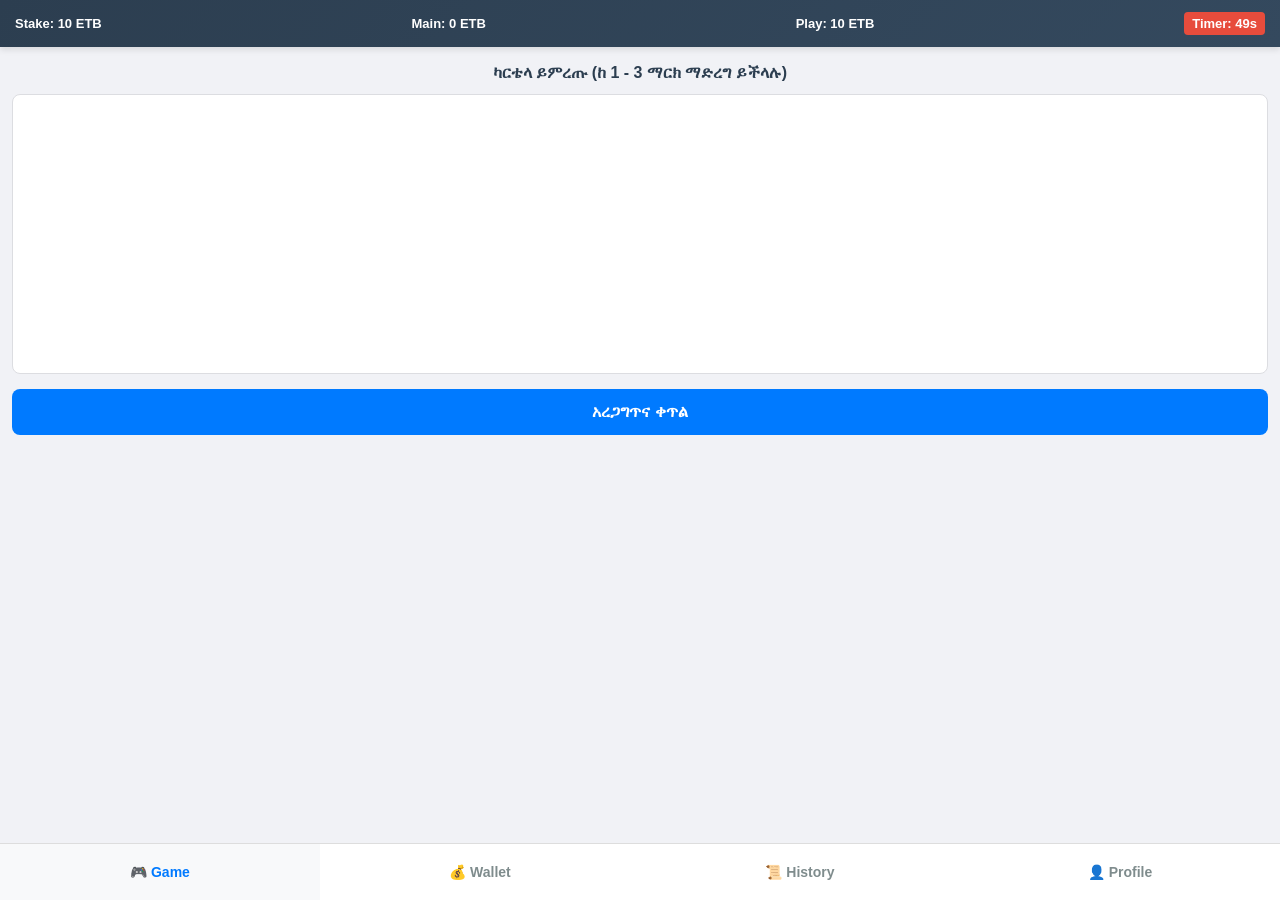
==== index.html @ 2383156a "Add files via upload" ====
<!DOCTYPE html>
<html lang="am">
<head>
    <meta charset="UTF-8">
    <meta name="viewport" content="width=device-width, initial-scale=1.0">
    <title>Lucky Bingo</title>
    <!-- የቴሌግራም ስክሪፕት ባይጫን እንኳ ኮዱ እንዳይቋረጥ ተደርጓል -->
    <script src="https://telegram.org" defer></script>
    <style>
        body {
            font-family: 'Segoe UI', Arial, sans-serif;
            margin: 0;
            padding: 0;
            background-color: #f1f2f6;
            color: #2c3e50;
            padding-bottom: 90px;
            box-sizing: border-box;
            user-select: none;
        }

        /* Top Dashboard */
        #top-dashboard {
            background: linear-gradient(135deg, #2c3e50, #34495e);
            color: white;
            padding: 12px 15px;
            display: flex;
            justify-content: space-between;
            align-items: center;
            font-size: 13px;
            font-weight: bold;
            position: sticky;
            top: 0;
            z-index: 1000;
            box-shadow: 0 3px 6px rgba(0,0,0,0.1);
        }

        #timer-box {
            background-color: #e74c3c;
            padding: 4px 8px;
            border-radius: 4px;
        }

        .hidden {
            display: none !important;
        }

        main {
            padding: 12px;
        }

        h3 {
            margin: 5px 0 12px 0;
            font-size: 16px;
            text-align: center;
        }

        /* 1-600 የካርቴላ መደርደሪያ ግሪድ */
        #cards-container {
            display: grid;
            grid-template-columns: repeat(4, 1fr);
            gap: 8px;
            height: 280px;
            overflow-y: auto;
            background: white;
            padding: 12px;
            border-radius: 8px;
            border: 1px solid #dcdde1;
            box-sizing: border-box;
        }

        .card-box {
            background-color: #f8f9fa;
            border: 1px solid #ced6e0;
            padding: 12px 0;
            text-align: center;
            font-weight: bold;
            cursor: pointer;
            border-radius: 6px;
            font-size: 14px;
        }

        .card-box.selected {
            background-color: #2ecc71 !important;
            color: white !important;
            border-color: #27ae60;
        }

        #confirm-selection-btn {
            display: block;
            width: 100%;
            background-color: #007aff;
            color: white;
            border: none;
            padding: 14px;
            font-size: 16px;
            font-weight: bold;
            border-radius: 8px;
            margin-top: 15px;
            cursor: pointer;
        }

        /* የቢንጎ መጫወቻ ስክሪን */
        #game-id-header {
            font-size: 16px;
            font-weight: bold;
            margin-bottom: 8px;
            text-align: center;
        }

        #called-number-screen {
            background-color: #16a085;
            color: white;
            text-align: center;
            padding: 15px;
            font-size: 28px;
            font-weight: bold;
            border-radius: 8px;
            margin-bottom: 15px;
        }

        /* B I N G O ቦርድ ዓምዶች */
        .bingo-board {
            display: flex;
            justify-content: space-between;
            background: white;
            padding: 8px;
            border-radius: 8px;
            border: 1px solid #dcdde1;
            margin-bottom: 15px;
        }

        .column {
            flex: 1;
            text-align: center;
            margin: 0 2px;
        }

        .column h4 {
            background-color: #2c3e50;
            color: white;
            margin: 0 0 6px 0;
            padding: 6px 0;
            border-radius: 4px;
            font-size: 14px;
        }

        .num-list {
            display: flex;
            flex-direction: column;
            gap: 4px;
            height: 180px;
            overflow-y: auto;
        }
		.num-list span {
            background-color: #f1f2f6;
            border: 1px solid #e4e7eb;
            padding: 4px 0;
            font-size: 12px;
            font-weight: bold;
            border-radius: 3px;
        }

        .num-list span.called-active {
            background-color: #e67e22 !important;
            color: white !important;
        }

        /* የ 5x5 ማትሪክስ ካርድ ዲዛይን */
        .bingo-matrix {
            display: grid;
            grid-template-columns: repeat(5, 1fr);
            gap: 4px;
            background: #2c3e50;
            padding: 6px;
            border-radius: 8px;
            margin-bottom: 15px;
        }

        .matrix-cell {
            background-color: white;
            text-align: center;
            padding: 10px 0;
            font-weight: bold;
            font-size: 13px;
            border-radius: 4px;
        }

        .matrix-cell.free-space {
            background-color: #e74c3c;
            color: white;
            font-size: 10px;
        }

        /* የታችኛው ናቪጌሽን ባር */
        .nav-bar {
            position: fixed;
            bottom: 0;
            left: 0;
            width: 100%;
            background-color: white;
            display: flex;
            justify-content: space-around;
            border-top: 1px solid #ddd;
            z-index: 2000;
        }

        .nav-bar button {
            flex: 1;
            background: none;
            border: none;
            padding: 20px 0;
            font-size: 14px;
            font-weight: bold;
            color: #7f8c8d;
            cursor: pointer;
        }

        .nav-bar button.active-tab {
            color: #007aff !important;
            background-color: #f8f9fa;
        }
        
        .tab-content {
            background: white;
            padding: 15px;
            border-radius: 8px;
            border: 1px solid #dcdde1;
        }
    </style>
</head>
<body>

    <!-- Top Dashboard (Main Wallet: 0, Play Wallet: 10) -->
    <div id="top-dashboard">
        <div>Stake: <span id="play-stake">10 ETB</span></div>
        <div>Main: <span id="main-wallet">0 ETB</span></div>
        <div>Play: <span id="play-wallet">10 ETB</span></div>
        <div id="timer-box">Timer: <span id="timer">49</span>s</div>
    </div>

    <!-- Main Content -->
    <main>
        <!-- 🎯 GAME TAB -->
        <div id="game-tab">
            <section id="selection-screen">
                <h3>ካርቴላ ይምረጡ (ከ 1 - 3 ማርክ ማድረግ ይችላሉ)</h3>
                <div id="cards-container"></div>
                <button id="confirm-selection-btn" onclick="forceStartGame()">አረጋግጥና ቀጥል</button>
            </section>

            <section id="game-screen" class="hidden">
                <div id="game-id-header">Game ID: <span id="game-id">0001</span></div>
                <div id="called-number-screen"><span id="current-call">ቁጥር በመጠባበቅ ላይ...</span></div>
                
                <div class="bingo-board">
                    <div class="column"><h4>B</h4><div id="col-B" class="num-list"></div></div>
                    <div class="column"><h4>I</h4><div id="col-I" class="num-list"></div></div>
                    <div class="column"><h4>N</h4><div id="col-N" class="num-list"></div></div>
                    <div class="column"><h4>G</h4><div id="col-G" class="num-list"></div></div>
                    <div class="column"><h4>O</h4><div id="col-O" class="num-list"></div></div>
                </div>
                
                <div style="font-weight:bold; margin-top:15px; margin-bottom: 5px;">የእርስዎ የ 5x5 ካርዶች፦</div>
                <div id="user-matrices-container"></div>
            </section>
        </div>

        <!-- 💰 WALLET TAB -->
        <div id="wallet-tab" class="tab-content hidden">
            <h2>የኪስ ቦርሳ (Wallet)</h2>
            <p><b>Main Wallet:</b> 0 ETB</p>
            <p><b>Play Wallet:</b> 10 ETB</p>
        </div>
		<!-- 📜 HISTORY TAB -->
        <div id="history-tab" class="tab-content hidden">
            <h2>የተጫወቱት ታሪክ (History)</h2>
            <p>ምንም የታሪክ መዝገብ የለም።</p>
        </div>

        <!-- 👤 PROFILE TAB -->
        <div id="profile-tab" class="tab-content hidden">
            <h2>የእኔ መገለጫ (Profile)</h2>
            <p><b>Telegram ID:</b> 74839201</p>
            <p><b>Telephone:</b> 0928361886</p>
            <p><b>Main Wallet:</b> 0 ETB</p>
            <p><b>Play Wallet:</b> 10 ETB</p>
        </div>
    </main>

    <!-- Bottom Navigation Bar -->
    <nav class="nav-bar">
        <button id="btn-game" class="active-tab" onclick="switchTab('game')">🎮 Game</button>
        <button id="btn-wallet" onclick="switchTab('wallet')">💰 Wallet</button>
        <button id="btn-history" onclick="switchTab('history')">📜 History</button>
        <button id="btn-profile" onclick="switchTab('profile')">👤 Profile</button>
    </nav>

    <script>
        let selectedCards = [];
        let countdownValue = 49;
        let gameIdCounter = 1;
        let timerInterval;

        // የቴሌግራም ስክሪፕት መዘግየት ቢኖር እንኳ ገጹ ራሱን ችሎ ያለምንም ስህተት ወዲያውኑ የሚጀምርበት ተግባር
        function initializeApp() {
            // 1. 1-600 ካርቴላዎችን በግሪድ መፍጠር
            const container = document.getElementById('cards-container');
            if (container) {
                container.innerHTML = '';
                for (let i = 1; i <= 600; i++) {
                    let card = document.createElement('div');
                    card.classList.add('card-box');
                    card.innerText = i;
                    card.onclick = function() { selectCard(card, i); };
                    container.appendChild(card);
                }
            }
            setupBingoBoard();
            startCountdown();
        }

        // ገጹ እንደተጫነ ወዲያውኑ ማስጀመር
        if (document.readyState === 'loading') {
            document.addEventListener('DOMContentLoaded', initializeApp);
        } else {
            initializeApp();
        }

        // ቴሌግራም Mini Appን ማስተካከያ (ስህተት እንዳይፈጥር በ try-catch ተከልሏል)
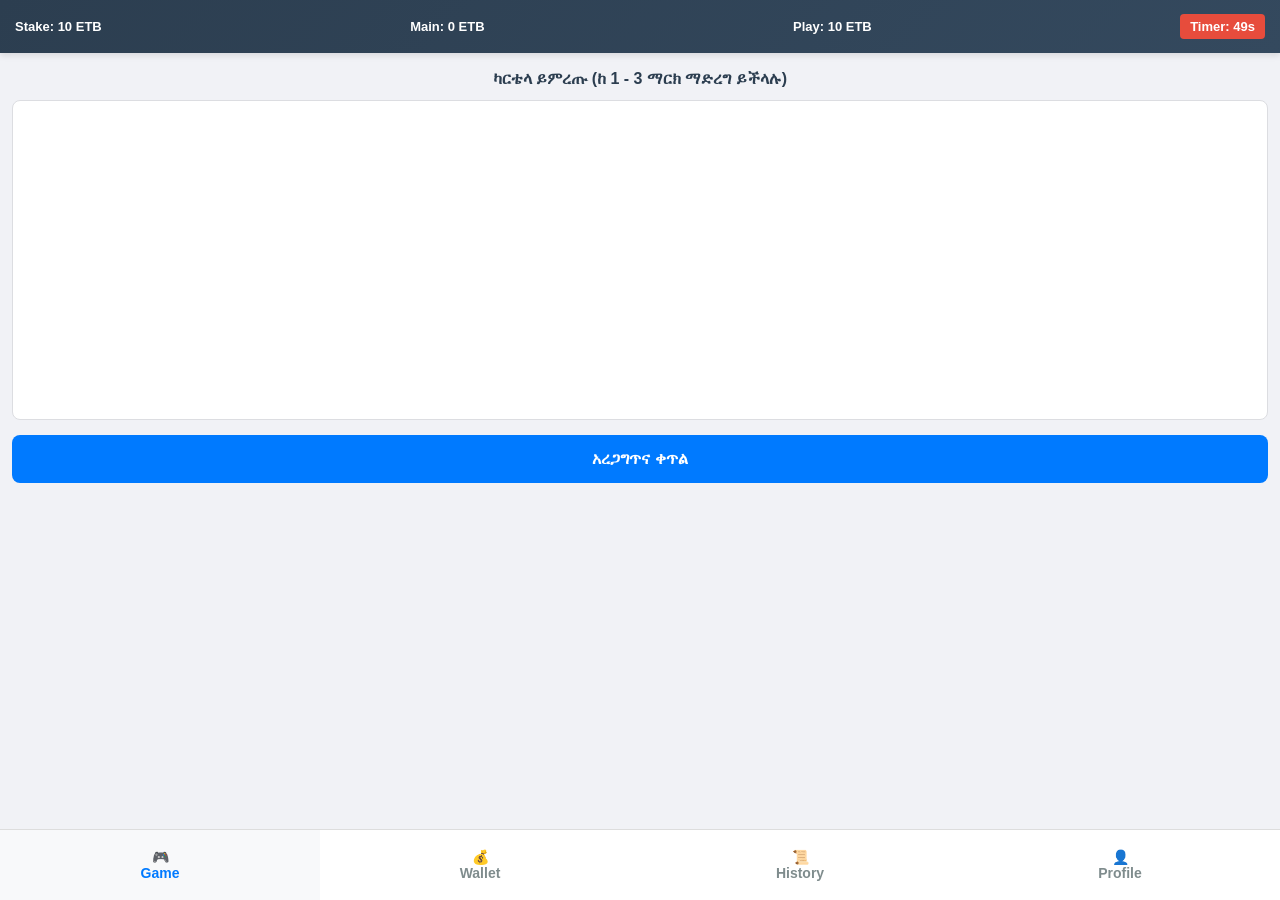
==== commit dc1d25e7: "Add files via upload" ====
--- a/index.html
+++ b/index.html
@@ -2,10 +2,9 @@
 <html lang="am">
 <head>
     <meta charset="UTF-8">
-    <meta name="viewport" content="width=device-width, initial-scale=1.0">
-    <title>Lucky Bingo</title>
-    <!-- የቴሌግራም ስክሪፕት ባይጫን እንኳ ኮዱ እንዳይቋረጥ ተደርጓል -->
-    <script src="https://telegram.org" defer></script>
+    <meta name="viewport" content="width=device-width, initial-scale=1.0, maximum-scale=1.0, user-scalable=no">
+    <title>Edil Bingo</title>
+    <script src="https://telegram.org"></script>
     <style>
         body {
             font-family: 'Segoe UI', Arial, sans-serif;
@@ -13,16 +12,15 @@
             padding: 0;
             background-color: #f1f2f6;
             color: #2c3e50;
-            padding-bottom: 90px;
+            padding-bottom: 100px;
             box-sizing: border-box;
             user-select: none;
         }
 
-        /* Top Dashboard */
         #top-dashboard {
             background: linear-gradient(135deg, #2c3e50, #34495e);
             color: white;
-            padding: 12px 15px;
+            padding: 14px 15px;
             display: flex;
             justify-content: space-between;
             align-items: center;
@@ -36,33 +34,23 @@
 
         #timer-box {
             background-color: #e74c3c;
-            padding: 4px 8px;
+            padding: 5px 10px;
             border-radius: 4px;
         }
 
-        .hidden {
-            display: none !important;
-        }
-
-        main {
-            padding: 12px;
-        }
-
-        h3 {
-            margin: 5px 0 12px 0;
-            font-size: 16px;
-            text-align: center;
-        }
-
-        /* 1-600 የካርቴላ መደርደሪያ ግሪድ */
+        .hidden { display: none !important; }
+        main { padding: 12px; }
+        h3 { text-align: center; margin: 5px 0 12px 0; font-size: 16px; }
+
+        /* 1-600 የካርቴላ መደርደሪያ ሳጥኖች (ሳጥኖቹ ረዘም እንዲሉ ተደርጓል) */
         #cards-container {
             display: grid;
             grid-template-columns: repeat(4, 1fr);
-            gap: 8px;
-            height: 280px;
+            gap: 10px;
+            height: 320px;
             overflow-y: auto;
             background: white;
-            padding: 12px;
+            padding: 15px;
             border-radius: 8px;
             border: 1px solid #dcdde1;
             box-sizing: border-box;
@@ -71,12 +59,12 @@
         .card-box {
             background-color: #f8f9fa;
             border: 1px solid #ced6e0;
-            padding: 12px 0;
+            padding: 18px 0; /* ቁመቱ ረዘም/Tall እንዲል ተደርጓል */
             text-align: center;
             font-weight: bold;
             cursor: pointer;
             border-radius: 6px;
-            font-size: 14px;
+            font-size: 15px;
         }
 
         .card-box.selected {
@@ -91,7 +79,7 @@
             background-color: #007aff;
             color: white;
             border: none;
-            padding: 14px;
+            padding: 15px;
             font-size: 16px;
             font-weight: bold;
             border-radius: 8px;
@@ -99,26 +87,18 @@
             cursor: pointer;
         }
 
-        /* የቢንጎ መጫወቻ ስክሪን */
-        #game-id-header {
-            font-size: 16px;
-            font-weight: bold;
-            margin-bottom: 8px;
-            text-align: center;
-        }
-
+        /* ቢንጎ ስክሪን */
         #called-number-screen {
             background-color: #16a085;
             color: white;
             text-align: center;
-            padding: 15px;
-            font-size: 28px;
+            padding: 18px;
+            font-size: 30px;
             font-weight: bold;
             border-radius: 8px;
             margin-bottom: 15px;
         }
 
-        /* B I N G O ቦርድ ዓምዶች */
         .bingo-board {
             display: flex;
             justify-content: space-between;
@@ -126,72 +106,27 @@
             padding: 8px;
             border-radius: 8px;
             border: 1px solid #dcdde1;
-            margin-bottom: 15px;
-        }
-
-        .column {
-            flex: 1;
-            text-align: center;
-            margin: 0 2px;
-        }
-
-        .column h4 {
-            background-color: #2c3e50;
-            color: white;
-            margin: 0 0 6px 0;
-            padding: 6px 0;
-            border-radius: 4px;
-            font-size: 14px;
-        }
-
-        .num-list {
-            display: flex;
-            flex-direction: column;
-            gap: 4px;
-            height: 180px;
-            overflow-y: auto;
-        }
-		.num-list span {
-            background-color: #f1f2f6;
-            border: 1px solid #e4e7eb;
-            padding: 4px 0;
-            font-size: 12px;
-            font-weight: bold;
-            border-radius: 3px;
-        }
-
-        .num-list span.called-active {
-            background-color: #e67e22 !important;
-            color: white !important;
-        }
-
-        /* የ 5x5 ማትሪክስ ካርድ ዲዛይን */
+        }
+
+        .column { flex: 1; text-align: center; margin: 0 2px; }
+        .column h4 { background-color: #2c3e50; color: white; margin: 0 0 6px 0; padding: 6px 0; border-radius: 4px; }
+        .num-list { display: flex; flex-direction: column; gap: 4px; height: 180px; overflow-y: auto; }
+        .num-list span { background-color: #f1f2f6; border: 1px solid #e4e7eb; padding: 4px 0; font-size: 12px; font-weight: bold; border-radius: 3px; }
+        .num-list span.called-active { background-color: #e67e22 !important; color: white !important; }
+
         .bingo-matrix {
             display: grid;
             grid-template-columns: repeat(5, 1fr);
-            gap: 4px;
+            gap: 5px;
             background: #2c3e50;
-            padding: 6px;
-            border-radius: 8px;
-            margin-bottom: 15px;
-        }
-
-        .matrix-cell {
-            background-color: white;
-            text-align: center;
-            padding: 10px 0;
-            font-weight: bold;
-            font-size: 13px;
-            border-radius: 4px;
-        }
-
-        .matrix-cell.free-space {
-            background-color: #e74c3c;
-            color: white;
-            font-size: 10px;
-        }
-
-        /* የታችኛው ናቪጌሽን ባር */
+            padding: 8px;
+            border-radius: 8px;
+            margin-top: 5px;
+        }
+.matrix-cell { background-color: white; text-align: center; padding: 12px 0; font-weight: bold; font-size: 14px; border-radius: 4px; }
+        .matrix-cell.free-space { background-color: #e74c3c; color: white; font-size: 11px; }
+
+        /* የታችኛው ማውጫ (Navigation Bar - ቁመቱ ረዘም እንዲል ተደርጓል) */
         .nav-bar {
             position: fixed;
             bottom: 0;
@@ -202,45 +137,42 @@
             justify-content: space-around;
             border-top: 1px solid #ddd;
             z-index: 2000;
+            height: 70px; /* ረዘም ያለ ናቪጌሽን */
         }
 
         .nav-bar button {
             flex: 1;
             background: none;
             border: none;
-            padding: 20px 0;
             font-size: 14px;
             font-weight: bold;
             color: #7f8c8d;
             cursor: pointer;
+            display: flex;
+            flex-direction: column;
+            align-items: center;
+            justify-content: center;
         }
 
         .nav-bar button.active-tab {
             color: #007aff !important;
             background-color: #f8f9fa;
         }
-        
-        .tab-content {
-            background: white;
-            padding: 15px;
-            border-radius: 8px;
-            border: 1px solid #dcdde1;
-        }
+
+        .tab-content { background: white; padding: 15px; border-radius: 8px; border: 1px solid #dcdde1; }
     </style>
 </head>
 <body>
 
-    <!-- Top Dashboard (Main Wallet: 0, Play Wallet: 10) -->
     <div id="top-dashboard">
-        <div>Stake: <span id="play-stake">10 ETB</span></div>
-        <div>Main: <span id="main-wallet">0 ETB</span></div>
-        <div>Play: <span id="play-wallet">10 ETB</span></div>
+        <div>Stake: <span>10 ETB</span></div>
+        <div>Main: <span id="main-wallet-top">0 ETB</span></div>
+        <div>Play: <span id="play-wallet-top">10 ETB</span></div>
         <div id="timer-box">Timer: <span id="timer">49</span>s</div>
     </div>
 
-    <!-- Main Content -->
     <main>
-        <!-- 🎯 GAME TAB -->
+        <!-- 🎮 GAME TAB -->
         <div id="game-tab">
             <section id="selection-screen">
                 <h3>ካርቴላ ይምረጡ (ከ 1 - 3 ማርክ ማድረግ ይችላሉ)</h3>
@@ -249,7 +181,7 @@
             </section>
 
             <section id="game-screen" class="hidden">
-                <div id="game-id-header">Game ID: <span id="game-id">0001</span></div>
+                <div style="font-size:16px; font-weight:bold; text-align:center; margin-bottom:8px;">Game ID: <span id="game-id">0001</span></div>
                 <div id="called-number-screen"><span id="current-call">ቁጥር በመጠባበቅ ላይ...</span></div>
                 
                 <div class="bingo-board">
@@ -259,8 +191,7 @@
                     <div class="column"><h4>G</h4><div id="col-G" class="num-list"></div></div>
                     <div class="column"><h4>O</h4><div id="col-O" class="num-list"></div></div>
                 </div>
-                
-                <div style="font-weight:bold; margin-top:15px; margin-bottom: 5px;">የእርስዎ የ 5x5 ካርዶች፦</div>
+                <div style="font-weight:bold; margin-top:15px; margin-bottom:5px;">የእርስዎ የ 5x5 ካርዶች፦</div>
                 <div id="user-matrices-container"></div>
             </section>
         </div>
@@ -271,7 +202,8 @@
             <p><b>Main Wallet:</b> 0 ETB</p>
             <p><b>Play Wallet:</b> 10 ETB</p>
         </div>
-		<!-- 📜 HISTORY TAB -->
+
+        <!-- 📜 HISTORY TAB -->
         <div id="history-tab" class="tab-content hidden">
             <h2>የተጫወቱት ታሪክ (History)</h2>
             <p>ምንም የታሪክ መዝገብ የለም።</p>
@@ -280,50 +212,21 @@
         <!-- 👤 PROFILE TAB -->
         <div id="profile-tab" class="tab-content hidden">
             <h2>የእኔ መገለጫ (Profile)</h2>
-            <p><b>Telegram ID:</b> 74839201</p>
+            <p><b>Telegram ID:</b> <span id="prof-tg-id">74839201</span></p>
             <p><b>Telephone:</b> 0928361886</p>
             <p><b>Main Wallet:</b> 0 ETB</p>
             <p><b>Play Wallet:</b> 10 ETB</p>
         </div>
     </main>
 
-    <!-- Bottom Navigation Bar -->
     <nav class="nav-bar">
-        <button id="btn-game" class="active-tab" onclick="switchTab('game')">🎮 Game</button>
-        <button id="btn-wallet" onclick="switchTab('wallet')">💰 Wallet</button>
-        <button id="btn-history" onclick="switchTab('history')">📜 History</button>
-        <button id="btn-profile" onclick="switchTab('profile')">👤 Profile</button>
+        <button id="btn-game" class="active-tab" onclick="switchTab('game')">🎮<span>Game</span></button>
+		<button id="btn-wallet" onclick="switchTab('wallet')">💰<span>Wallet</span></button>
+        <button id="btn-history" onclick="switchTab('history')">📜<span>History</span></button>
+        <button id="btn-profile" onclick="switchTab('profile')">👤<span>Profile</span></button>
     </nav>
 
-    <script>
-        let selectedCards = [];
-        let countdownValue = 49;
-        let gameIdCounter = 1;
-        let timerInterval;
-
-        // የቴሌግራም ስክሪፕት መዘግየት ቢኖር እንኳ ገጹ ራሱን ችሎ ያለምንም ስህተት ወዲያውኑ የሚጀምርበት ተግባር
-        function initializeApp() {
-            // 1. 1-600 ካርቴላዎችን በግሪድ መፍጠር
-            const container = document.getElementById('cards-container');
-            if (container) {
-                container.innerHTML = '';
-                for (let i = 1; i <= 600; i++) {
-                    let card = document.createElement('div');
-                    card.classList.add('card-box');
-                    card.innerText = i;
-                    card.onclick = function() { selectCard(card, i); };
-                    container.appendChild(card);
-                }
-            }
-            setupBingoBoard();
-            startCountdown();
-        }
-
-        // ገጹ እንደተጫነ ወዲያውኑ ማስጀመር
-        if (document.readyState === 'loading') {
-            document.addEventListener('DOMContentLoaded', initializeApp);
-        } else {
-            initializeApp();
-        }
-
-        // ቴሌግራም Mini Appን ማስተካከያ (ስህተት እንዳይፈጥር በ try-catch ተከልሏል)+    <!-- የጃቫስክሪፕት ፋይል ግንኙነት -->
+    <script src="app.js"></script>
+</body>
+</html>
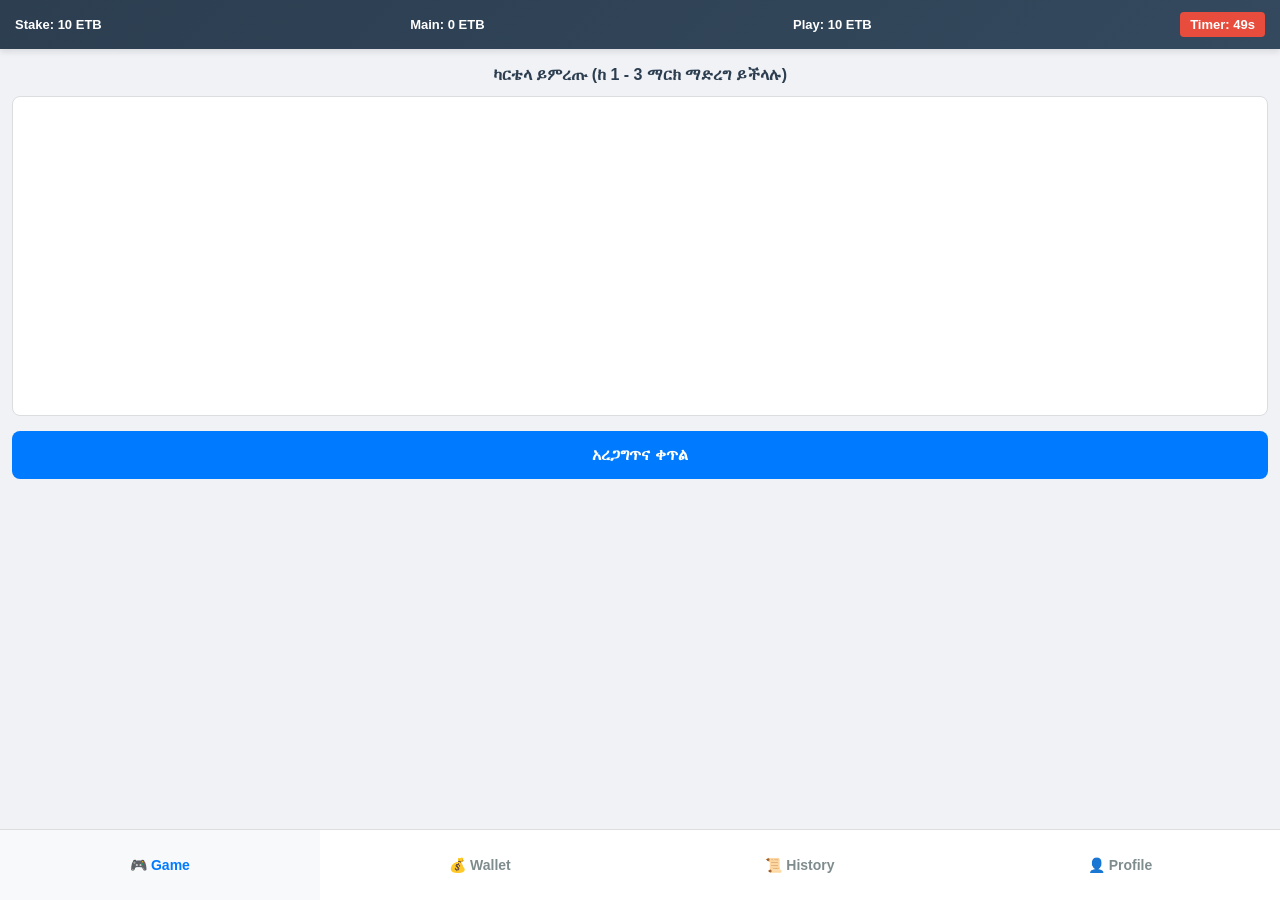
==== commit f78753e7: "Add files via upload" ====
--- a/index.html
+++ b/index.html
@@ -4,6 +4,7 @@
     <meta charset="UTF-8">
     <meta name="viewport" content="width=device-width, initial-scale=1.0, maximum-scale=1.0, user-scalable=no">
     <title>Edil Bingo</title>
+    <!-- የቴሌግራም ስክሪፕት (በደህንነት እንዲጫን ተደርጓል) -->
     <script src="https://telegram.org"></script>
     <style>
         body {
@@ -12,15 +13,16 @@
             padding: 0;
             background-color: #f1f2f6;
             color: #2c3e50;
-            padding-bottom: 100px;
+            padding-bottom: 90px;
             box-sizing: border-box;
             user-select: none;
         }
 
+        /* Top Dashboard */
         #top-dashboard {
             background: linear-gradient(135deg, #2c3e50, #34495e);
             color: white;
-            padding: 14px 15px;
+            padding: 12px 15px;
             display: flex;
             justify-content: space-between;
             align-items: center;
@@ -42,7 +44,7 @@
         main { padding: 12px; }
         h3 { text-align: center; margin: 5px 0 12px 0; font-size: 16px; }
 
-        /* 1-600 የካርቴላ መደርደሪያ ሳጥኖች (ሳጥኖቹ ረዘም እንዲሉ ተደርጓል) */
+        /* 1-600 የካርቴላ መደርደሪያ ግሪድ (ሳጥኖቹ ረዘም እንዲሉ ተደርጓል) */
         #cards-container {
             display: grid;
             grid-template-columns: repeat(4, 1fr);
@@ -59,7 +61,7 @@
         .card-box {
             background-color: #f8f9fa;
             border: 1px solid #ced6e0;
-            padding: 18px 0; /* ቁመቱ ረዘም/Tall እንዲል ተደርጓል */
+            padding: 18px 0; /* የሳጥኑ ርዝመት ረዘም ያለ እንዲሆን */
             text-align: center;
             font-weight: bold;
             cursor: pointer;
@@ -88,6 +90,13 @@
         }
 
         /* ቢንጎ ስክሪን */
+        #game-id-header {
+            font-size: 16px;
+            font-weight: bold;
+            margin-bottom: 8px;
+            text-align: center;
+        }
+
         #called-number-screen {
             background-color: #16a085;
             color: white;
@@ -99,6 +108,7 @@
             margin-bottom: 15px;
         }
 
+        /* B-I-N-G-O ሰሌዳ */
         .bingo-board {
             display: flex;
             justify-content: space-between;
@@ -106,14 +116,36 @@
             padding: 8px;
             border-radius: 8px;
             border: 1px solid #dcdde1;
+            margin-bottom: 15px;
         }
 
         .column { flex: 1; text-align: center; margin: 0 2px; }
-        .column h4 { background-color: #2c3e50; color: white; margin: 0 0 6px 0; padding: 6px 0; border-radius: 4px; }
-        .num-list { display: flex; flex-direction: column; gap: 4px; height: 180px; overflow-y: auto; }
-        .num-list span { background-color: #f1f2f6; border: 1px solid #e4e7eb; padding: 4px 0; font-size: 12px; font-weight: bold; border-radius: 3px; }
-        .num-list span.called-active { background-color: #e67e22 !important; color: white !important; }
-
+        .column h4 { background-color: #2c3e50; color: white; margin: 0 0 6px 0; padding: 6px 0; border-radius: 4px; font-size: 14px; }
+        
+        .num-list {
+            display: flex;
+            flex-direction: column;
+            gap: 4px;
+            height: 180px;
+            overflow-y: auto;
+        }
+        
+        .num-list span {
+            background-color: #f1f2f6;
+            border: 1px solid #e4e7eb;
+            padding: 4px 0;
+            font-size: 12px;
+            font-weight: bold;
+            border-radius: 3px;
+            display: block;
+        }
+.num-list span.called-active {
+            background-color: #e67e22 !important;
+            color: white !important;
+            border-color: #d35400;
+        }
+
+        /* 5x5 ማትሪክስ ካርድ ዲዛይን */
         .bingo-matrix {
             display: grid;
             grid-template-columns: repeat(5, 1fr);
@@ -123,10 +155,11 @@
             border-radius: 8px;
             margin-top: 5px;
         }
-.matrix-cell { background-color: white; text-align: center; padding: 12px 0; font-weight: bold; font-size: 14px; border-radius: 4px; }
+
+        .matrix-cell { background-color: white; text-align: center; padding: 12px 0; font-weight: bold; font-size: 14px; border-radius: 4px; }
         .matrix-cell.free-space { background-color: #e74c3c; color: white; font-size: 11px; }
 
-        /* የታችኛው ማውጫ (Navigation Bar - ቁመቱ ረዘም እንዲል ተደርጓል) */
+        /* የታችኛው ማውጫ (Navigation Bar) */
         .nav-bar {
             position: fixed;
             bottom: 0;
@@ -137,7 +170,7 @@
             justify-content: space-around;
             border-top: 1px solid #ddd;
             z-index: 2000;
-            height: 70px; /* ረዘም ያለ ናቪጌሽን */
+            height: 70px;
         }
 
         .nav-bar button {
@@ -148,10 +181,6 @@
             font-weight: bold;
             color: #7f8c8d;
             cursor: pointer;
-            display: flex;
-            flex-direction: column;
-            align-items: center;
-            justify-content: center;
         }
 
         .nav-bar button.active-tab {
@@ -164,15 +193,16 @@
 </head>
 <body>
 
+    <!-- Top Dashboard -->
     <div id="top-dashboard">
         <div>Stake: <span>10 ETB</span></div>
-        <div>Main: <span id="main-wallet-top">0 ETB</span></div>
-        <div>Play: <span id="play-wallet-top">10 ETB</span></div>
+        <div>Main: <span>0 ETB</span></div>
+        <div>Play: <span>10 ETB</span></div>
         <div id="timer-box">Timer: <span id="timer">49</span>s</div>
     </div>
 
     <main>
-        <!-- 🎮 GAME TAB -->
+        <!-- 🎯 GAME TAB -->
         <div id="game-tab">
             <section id="selection-screen">
                 <h3>ካርቴላ ይምረጡ (ከ 1 - 3 ማርክ ማድረግ ይችላሉ)</h3>
@@ -181,7 +211,7 @@
             </section>
 
             <section id="game-screen" class="hidden">
-                <div style="font-size:16px; font-weight:bold; text-align:center; margin-bottom:8px;">Game ID: <span id="game-id">0001</span></div>
+                <div id="game-id-header">Game ID: <span id="game-id">0001</span></div>
                 <div id="called-number-screen"><span id="current-call">ቁጥር በመጠባበቅ ላይ...</span></div>
                 
                 <div class="bingo-board">
@@ -212,21 +242,59 @@
         <!-- 👤 PROFILE TAB -->
         <div id="profile-tab" class="tab-content hidden">
             <h2>የእኔ መገለጫ (Profile)</h2>
-            <p><b>Telegram ID:</b> <span id="prof-tg-id">74839201</span></p>
+            <p><b>Telegram ID:</b> 74839201</p>
             <p><b>Telephone:</b> 0928361886</p>
             <p><b>Main Wallet:</b> 0 ETB</p>
             <p><b>Play Wallet:</b> 10 ETB</p>
         </div>
     </main>
-
+	<!-- Bottom Navigation Bar -->
     <nav class="nav-bar">
-        <button id="btn-game" class="active-tab" onclick="switchTab('game')">🎮<span>Game</span></button>
-		<button id="btn-wallet" onclick="switchTab('wallet')">💰<span>Wallet</span></button>
-        <button id="btn-history" onclick="switchTab('history')">📜<span>History</span></button>
-        <button id="btn-profile" onclick="switchTab('profile')">👤<span>Profile</span></button>
+        <button id="btn-game" class="active-tab" onclick="switchTab('game')">🎮 Game</button>
+        <button id="btn-wallet" onclick="switchTab('wallet')">💰 Wallet</button>
+        <button id="btn-history" onclick="switchTab('history')">📜 History</button>
+        <button id="btn-profile" onclick="switchTab('profile')">👤 Profile</button>
     </nav>
 
-    <!-- የጃቫስክሪፕት ፋይል ግንኙነት -->
-    <script src="app.js"></script>
-</body>
-</html>+    <!-- ሎጂክ ሙሉ በሙሉ በአንድ ፋይል ተጠቃሏል -->
+    <script>
+        let selectedCards = [];
+        let countdownValue = 49;
+        let gameIdCounter = 1;
+        let timerInterval;
+
+        // ገጹ እንደተከፈተ ራሱን ችሎ ያለምንም ስህተት ወዲያውኑ የሚጀምርበት መከላከያ
+        function startAppInit() {
+            const container = document.getElementById('cards-container');
+            if (container) {
+                container.innerHTML = '';
+                for (let i = 1; i <= 600; i++) {
+                    let card = document.createElement('div');
+                    card.classList.add('card-box');
+                    card.innerText = i;
+                    card.onclick = function() { selectCard(card, i); };
+                    container.appendChild(card);
+                }
+            }
+            setupBingoBoard();
+            startCountdown();
+        }
+
+        // ገጹ እንደተጫነ ወዲያውኑ ማስጀመር
+        if (document.readyState === 'loading') {
+            document.addEventListener('DOMContentLoaded', startAppInit);
+        } else {
+            startAppInit();
+        }
+
+        try {
+            if (window.Telegram && window.Telegram.WebApp) {
+                window.Telegram.WebApp.ready();
+                window.Telegram.WebApp.expand();
+            }
+        } catch(e) { console.log("Telegram execution bypassed"); }
+
+        function selectCard(element, num) {
+            if (selectedCards.includes(num)) {
+                selectedCards = selectedCards.filter(id => id !== num);
+                element.classList.remove('selected');
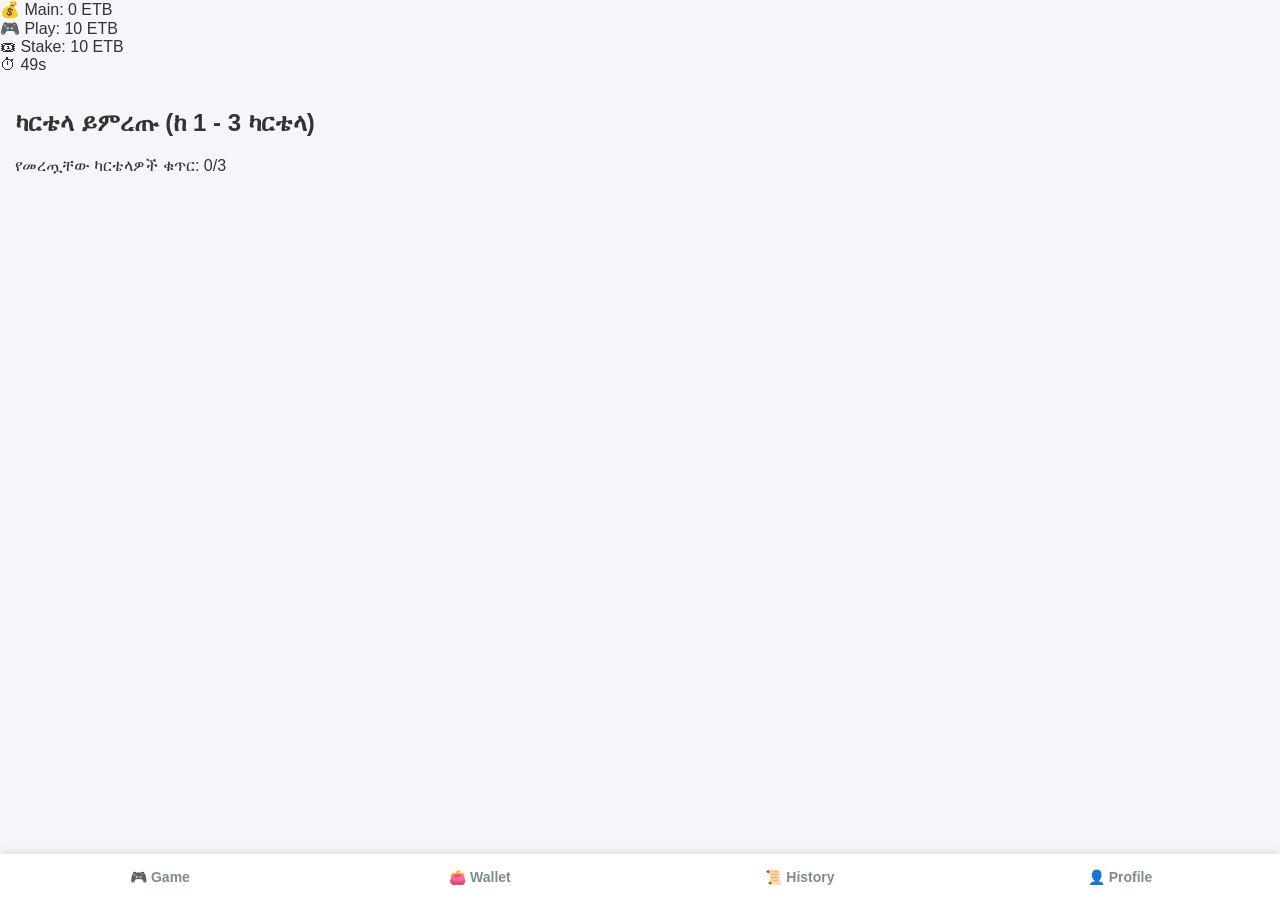
==== commit 21331777: "Add files via upload" ====
--- a/index.html
+++ b/index.html
@@ -2,299 +2,92 @@
 <html lang="am">
 <head>
     <meta charset="UTF-8">
-    <meta name="viewport" content="width=device-width, initial-scale=1.0, maximum-scale=1.0, user-scalable=no">
-    <title>Edil Bingo</title>
-    <!-- የቴሌግራም ስክሪፕት (በደህንነት እንዲጫን ተደርጓል) -->
-    <script src="https://telegram.org"></script>
-    <style>
-        body {
-            font-family: 'Segoe UI', Arial, sans-serif;
-            margin: 0;
-            padding: 0;
-            background-color: #f1f2f6;
-            color: #2c3e50;
-            padding-bottom: 90px;
-            box-sizing: border-box;
-            user-select: none;
-        }
-
-        /* Top Dashboard */
-        #top-dashboard {
-            background: linear-gradient(135deg, #2c3e50, #34495e);
-            color: white;
-            padding: 12px 15px;
-            display: flex;
-            justify-content: space-between;
-            align-items: center;
-            font-size: 13px;
-            font-weight: bold;
-            position: sticky;
-            top: 0;
-            z-index: 1000;
-            box-shadow: 0 3px 6px rgba(0,0,0,0.1);
-        }
-
-        #timer-box {
-            background-color: #e74c3c;
-            padding: 5px 10px;
-            border-radius: 4px;
-        }
-
-        .hidden { display: none !important; }
-        main { padding: 12px; }
-        h3 { text-align: center; margin: 5px 0 12px 0; font-size: 16px; }
-
-        /* 1-600 የካርቴላ መደርደሪያ ግሪድ (ሳጥኖቹ ረዘም እንዲሉ ተደርጓል) */
-        #cards-container {
-            display: grid;
-            grid-template-columns: repeat(4, 1fr);
-            gap: 10px;
-            height: 320px;
-            overflow-y: auto;
-            background: white;
-            padding: 15px;
-            border-radius: 8px;
-            border: 1px solid #dcdde1;
-            box-sizing: border-box;
-        }
-
-        .card-box {
-            background-color: #f8f9fa;
-            border: 1px solid #ced6e0;
-            padding: 18px 0; /* የሳጥኑ ርዝመት ረዘም ያለ እንዲሆን */
-            text-align: center;
-            font-weight: bold;
-            cursor: pointer;
-            border-radius: 6px;
-            font-size: 15px;
-        }
-
-        .card-box.selected {
-            background-color: #2ecc71 !important;
-            color: white !important;
-            border-color: #27ae60;
-        }
-
-        #confirm-selection-btn {
-            display: block;
-            width: 100%;
-            background-color: #007aff;
-            color: white;
-            border: none;
-            padding: 15px;
-            font-size: 16px;
-            font-weight: bold;
-            border-radius: 8px;
-            margin-top: 15px;
-            cursor: pointer;
-        }
-
-        /* ቢንጎ ስክሪን */
-        #game-id-header {
-            font-size: 16px;
-            font-weight: bold;
-            margin-bottom: 8px;
-            text-align: center;
-        }
-
-        #called-number-screen {
-            background-color: #16a085;
-            color: white;
-            text-align: center;
-            padding: 18px;
-            font-size: 30px;
-            font-weight: bold;
-            border-radius: 8px;
-            margin-bottom: 15px;
-        }
-
-        /* B-I-N-G-O ሰሌዳ */
-        .bingo-board {
-            display: flex;
-            justify-content: space-between;
-            background: white;
-            padding: 8px;
-            border-radius: 8px;
-            border: 1px solid #dcdde1;
-            margin-bottom: 15px;
-        }
-
-        .column { flex: 1; text-align: center; margin: 0 2px; }
-        .column h4 { background-color: #2c3e50; color: white; margin: 0 0 6px 0; padding: 6px 0; border-radius: 4px; font-size: 14px; }
-        
-        .num-list {
-            display: flex;
-            flex-direction: column;
-            gap: 4px;
-            height: 180px;
-            overflow-y: auto;
-        }
-        
-        .num-list span {
-            background-color: #f1f2f6;
-            border: 1px solid #e4e7eb;
-            padding: 4px 0;
-            font-size: 12px;
-            font-weight: bold;
-            border-radius: 3px;
-            display: block;
-        }
-.num-list span.called-active {
-            background-color: #e67e22 !important;
-            color: white !important;
-            border-color: #d35400;
-        }
-
-        /* 5x5 ማትሪክስ ካርድ ዲዛይን */
-        .bingo-matrix {
-            display: grid;
-            grid-template-columns: repeat(5, 1fr);
-            gap: 5px;
-            background: #2c3e50;
-            padding: 8px;
-            border-radius: 8px;
-            margin-top: 5px;
-        }
-
-        .matrix-cell { background-color: white; text-align: center; padding: 12px 0; font-weight: bold; font-size: 14px; border-radius: 4px; }
-        .matrix-cell.free-space { background-color: #e74c3c; color: white; font-size: 11px; }
-
-        /* የታችኛው ማውጫ (Navigation Bar) */
-        .nav-bar {
-            position: fixed;
-            bottom: 0;
-            left: 0;
-            width: 100%;
-            background-color: white;
-            display: flex;
-            justify-content: space-around;
-            border-top: 1px solid #ddd;
-            z-index: 2000;
-            height: 70px;
-        }
-
-        .nav-bar button {
-            flex: 1;
-            background: none;
-            border: none;
-            font-size: 14px;
-            font-weight: bold;
-            color: #7f8c8d;
-            cursor: pointer;
-        }
-
-        .nav-bar button.active-tab {
-            color: #007aff !important;
-            background-color: #f8f9fa;
-        }
-
-        .tab-content { background: white; padding: 15px; border-radius: 8px; border: 1px solid #dcdde1; }
-    </style>
+    <meta name="viewport" content="width=device-width, initial-scale=1.0">
+    <title>እድል ቢንጎ (Edil Bingo)</title>
+    <link rel="stylesheet" href="style.css">
 </head>
 <body>
 
-    <!-- Top Dashboard -->
-    <div id="top-dashboard">
-        <div>Stake: <span>10 ETB</span></div>
-        <div>Main: <span>0 ETB</span></div>
-        <div>Play: <span>10 ETB</span></div>
-        <div id="timer-box">Timer: <span id="timer">49</span>s</div>
+    <!-- TOP HEADER STATUS BAR -->
+    <div id="status-bar" class="status-bar">
+        <div>💰 Main: <span id="top-main-wallet">0</span> ETB</div>
+        <div>🎮 Play: <span id="top-play-wallet">10</span> ETB</div>
+        <div>🎟 Stake: <span id="top-stake">10</span> ETB</div>
+        <div class="timer-box">⏱ <span id="countdown">49</span>s</div>
     </div>
 
-    <main>
-        <!-- 🎯 GAME TAB -->
-        <div id="game-tab">
-            <section id="selection-screen">
-                <h3>ካርቴላ ይምረጡ (ከ 1 - 3 ማርክ ማድረግ ይችላሉ)</h3>
-                <div id="cards-container"></div>
-                <button id="confirm-selection-btn" onclick="forceStartGame()">አረጋግጥና ቀጥል</button>
-            </section>
+    <!-- MAIN CONTENT CONTAINERS -->
+    <main id="main-content">
+        
+        <!-- 1. SELECTION SCREEN (1 - 600 CARTELAS) -->
+        <section id="selection-screen" class="screen">
+            <h2>ካርቴላ ይምረጡ (ከ 1 - 3 ካርቴላ)</h2>
+            <p>የመረጧቸው ካርቴላዎች ቁጥር: <span id="selected-count">0</span>/3</p>
+            <div id="cartela-grid" class="cartela-grid"></div>
+        </section>
 
-            <section id="game-screen" class="hidden">
-                <div id="game-id-header">Game ID: <span id="game-id">0001</span></div>
-                <div id="called-number-screen"><span id="current-call">ቁጥር በመጠባበቅ ላይ...</span></div>
-                
+        <!-- 2. LIVE BINGO GAME SCREEN -->
+        <section id="game-screen" class="screen hidden">
+            <div class="game-header">
+                <h3>🎮 Game ID: #<span id="game-id">0001</span></h3>
+                <div id="live-ball-screen" class="live-ball-screen">⌛ በመጠባበቅ ላይ...</div>
+            </div>
+
+            <!-- 5x5 Matrix Display for Selected Cartelas -->
+            <div id="active-cartelas-display"></div>
+
+            <!-- Bingo Board Matrix -->
+            <div class="bingo-board-container">
+                <h4>የተጠሩ ቁጥሮች ሰሌዳ</h4>
                 <div class="bingo-board">
-                    <div class="column"><h4>B</h4><div id="col-B" class="num-list"></div></div>
-                    <div class="column"><h4>I</h4><div id="col-I" class="num-list"></div></div>
-                    <div class="column"><h4>N</h4><div id="col-N" class="num-list"></div></div>
-                    <div class="column"><h4>G</h4><div id="col-G" class="num-list"></div></div>
-                    <div class="column"><h4>O</h4><div id="col-O" class="num-list"></div></div>
+                    <div class="board-col"><div class="col-letter">B</div><div id="col-B" class="col-numbers"></div></div>
+                    <div class="board-col"><div class="col-letter">I</div><div id="col-I" class="col-numbers"></div></div>
+                    <div class="board-col"><div class="col-letter">N</div><div id="col-N" class="col-numbers"></div></div>
+                    <div class="board-col"><div class="col-letter">G</div><div id="col-G" class="col-numbers"></div></div>
+                    <div class="board-col"><div class="col-letter">O</div><div id="col-O" class="col-numbers"></div></div>
                 </div>
-                <div style="font-weight:bold; margin-top:15px; margin-bottom:5px;">የእርስዎ የ 5x5 ካርዶች፦</div>
-                <div id="user-matrices-container"></div>
-            </section>
-        </div>
+            </div>
+        </section>
 
-        <!-- 💰 WALLET TAB -->
-        <div id="wallet-tab" class="tab-content hidden">
-            <h2>የኪስ ቦርሳ (Wallet)</h2>
-            <p><b>Main Wallet:</b> 0 ETB</p>
-            <p><b>Play Wallet:</b> 10 ETB</p>
-        </div>
+        <!-- 3. WALLET SCREEN -->
+        <section id="wallet-screen" class="screen hidden">
+            <h2>👛 የገንዘብ አካውንት (Wallet)</h2>
+            <div class="wallet-card">
+                <p>ዋና ሂሳብ (Main Wallet): <strong><span id="wallet-main">0</span> ETB</strong></p>
+                <p>የመጫወቻ ሂሳብ (Play Wallet): <strong><span id="wallet-play">10</span> ETB</strong></p>
+            </div>
+            <p style="font-size: 13px; color: #888; margin-top: 10px;">💡 ገንዘብ ለማስገባት ወይም ለማውጣት ቦቱ ላይ ያለውን ቁጥር 0928361886 ይጠቀሙ።</p>
+        </section>
 
-        <!-- 📜 HISTORY TAB -->
-        <div id="history-tab" class="tab-content hidden">
-            <h2>የተጫወቱት ታሪክ (History)</h2>
-            <p>ምንም የታሪክ መዝገብ የለም።</p>
-        </div>
+        <!-- 4. HISTORY SCREEN -->
+        <section id="history-screen" class="screen hidden">
+            <h2>📜 የጨዋታዎች ታሪክ (History)</h2>
+            <div id="history-list">
+                <p>ያለፉ ጨዋታዎች እዚህ ይዘረዘራሉ...</p>
+            </div>
+        </section>
 
-        <!-- 👤 PROFILE TAB -->
-        <div id="profile-tab" class="tab-content hidden">
-            <h2>የእኔ መገለጫ (Profile)</h2>
-            <p><b>Telegram ID:</b> 74839201</p>
-            <p><b>Telephone:</b> 0928361886</p>
-            <p><b>Main Wallet:</b> 0 ETB</p>
-            <p><b>Play Wallet:</b> 10 ETB</p>
-        </div>
+        <!-- 5. PROFILE SCREEN -->
+        <section id="profile-screen" class="screen hidden">
+            <h2>👤 የግል መገለጫ (Profile)</h2>
+            <div class="profile-card">
+                <p>🆔 Telegram ID: <span id="prof-tg-id">—</span></p>
+                <p>📞 ስልክ ቁጥር: <span id="prof-phone">0928361886</span></p>
+                <p>💰 Main Wallet: <span id="prof-main">0</span> ETB</p>
+                <p>🎮 Play Wallet: <span id="prof-play">10</span> ETB</p>
+            </div>
+        </section>
+
     </main>
-	<!-- Bottom Navigation Bar -->
+
+    <!-- BOTTOM NAVIGATION BAR -->
     <nav class="nav-bar">
-        <button id="btn-game" class="active-tab" onclick="switchTab('game')">🎮 Game</button>
-        <button id="btn-wallet" onclick="switchTab('wallet')">💰 Wallet</button>
-        <button id="btn-history" onclick="switchTab('history')">📜 History</button>
-        <button id="btn-profile" onclick="switchTab('profile')">👤 Profile</button>
+        <button id="btn-game" class="nav-btn active" onclick="switchTab('game')">🎮 Game</button>
+        <button id="btn-wallet" class="nav-btn" onclick="switchTab('wallet')">👛 Wallet</button>
+        <button id="btn-history" class="nav-btn" onclick="switchTab('history')">📜 History</button>
+        <button id="btn-profile" class="nav-btn" onclick="switchTab('profile')">👤 Profile</button>
     </nav>
-
-    <!-- ሎጂክ ሙሉ በሙሉ በአንድ ፋይል ተጠቃሏል -->
-    <script>
-        let selectedCards = [];
-        let countdownValue = 49;
-        let gameIdCounter = 1;
-        let timerInterval;
-
-        // ገጹ እንደተከፈተ ራሱን ችሎ ያለምንም ስህተት ወዲያውኑ የሚጀምርበት መከላከያ
-        function startAppInit() {
-            const container = document.getElementById('cards-container');
-            if (container) {
-                container.innerHTML = '';
-                for (let i = 1; i <= 600; i++) {
-                    let card = document.createElement('div');
-                    card.classList.add('card-box');
-                    card.innerText = i;
-                    card.onclick = function() { selectCard(card, i); };
-                    container.appendChild(card);
-                }
-            }
-            setupBingoBoard();
-            startCountdown();
-        }
-
-        // ገጹ እንደተጫነ ወዲያውኑ ማስጀመር
-        if (document.readyState === 'loading') {
-            document.addEventListener('DOMContentLoaded', startAppInit);
-        } else {
-            startAppInit();
-        }
-
-        try {
-            if (window.Telegram && window.Telegram.WebApp) {
-                window.Telegram.WebApp.ready();
-                window.Telegram.WebApp.expand();
-            }
-        } catch(e) { console.log("Telegram execution bypassed"); }
-
-        function selectCard(element, num) {
-            if (selectedCards.includes(num)) {
-                selectedCards = selectedCards.filter(id => id !== num);
-                element.classList.remove('selected');+	<!-- የጃቫስክሪፕት መጥሪያ ፋይል ስም በትክክል app.js መሆኑን ያረጋግጡ -->
+    <script src="app.js"></script>
+</body>
+</html>
--- a/style.css
+++ b/style.css
@@ -0,0 +1,182 @@
+/* አጠቃላይ የገጽ ዲዛይን */
+body {
+    font-family: 'Segoe UI', Tahoma, Geneva, Verdana, sans-serif;
+    margin: 0;
+    padding: 0;
+    background-color: #f4f6f9;
+    color: #333;
+    padding-bottom: 70px; /* ለታችኛው ናቪጌሽን ቦታ መተው */
+}
+
+/* የላይኛው ዳሽቦርድ (Top Dashboard) */
+#top-dashboard {
+    background: linear-gradient(135deg, #1e3c72, #2a5298);
+    color: white;
+    padding: 15px;
+    display: flex;
+    justify-content: space-around;
+    align-items: center;
+    font-weight: bold;
+    font-size: 14px;
+    box-shadow: 0 4px 8px rgba(0,0,0,0.1);
+    position: sticky;
+    top: 0;
+    z-index: 1000;
+}
+
+#timer-box {
+    background-color: #e74c3c;
+    padding: 5px 10px;
+    border-radius: 5px;
+    animation: pulse 1s infinite alternate;
+}
+
+/* ገጾችን የመደበቂያ ሎጂክ (ይህ ነው ሁሉንም በአንድ ላይ እንዳይወጡ የሚያደርገው) */
+.hidden {
+    display: none !important;
+}
+
+main {
+    padding: 15px;
+}
+
+/* ከ 1 - 600 የካርቴላ መደርደሪያ ግሪድ (Grid) */
+#cards-container {
+    display: grid;
+    grid-template-columns: repeat(auto-fill, minmax(60px, 1fr));
+    gap: 8px;
+    max-height: 400px;
+    overflow-y: auto;
+    background: white;
+    padding: 10px;
+    border-radius: 8px;
+    box-shadow: inset 0 0 5px rgba(0,0,0,0.1);
+}
+
+.card-box {
+    background-color: #f1f2f6;
+    border: 2px solid #ced6e0;
+    padding: 12px 5px;
+    text-align: center;
+    font-weight: bold;
+    cursor: pointer;
+    border-radius: 6px;
+    transition: all 0.2s ease;
+}
+
+/* ተጫዋች ካርቴላ ሲመርጥ ቀለሙ እንዲቀየር */
+.card-box.selected {
+    background-color: #2ecc71;
+    color: white;
+    border-color: #27ae60;
+    transform: scale(1.05);
+}
+
+/* የማረጋገጫ ቁልፍ */
+#confirm-selection-btn {
+    display: block;
+    width: 100%;
+    background-color: #2ecc71;
+    color: white;
+    border: none;
+    padding: 12px;
+    font-size: 16px;
+    font-weight: bold;
+    border-radius: 6px;
+    margin-top: 15px;
+    cursor: pointer;
+}
+
+/* የቢንጎ መጥሪያ ትንሽ ስክሪን */
+#called-number-screen {
+    background-color: #2c3e50;
+    color: #f1c40f;
+    text-align: center;
+    padding: 20px;
+    font-size: 28px;
+    font-weight: bold;
+    border-radius: 8px;
+    margin: 15px 0;
+    box-shadow: 0 4px 6px rgba(0,0,0,0.1);
+}
+
+/* የቢንጎ ሰሌዳ ዓምዶች (B I N G O Columns) */
+.bingo-board {
+    display: flex;
+    justify-content: space-between;
+    background: white;
+    padding: 10px;
+    border-radius: 8px;
+    box-shadow: 0 4px 6px rgba(0,0,0,0.05);
+}
+
+.column {
+    flex: 1;
+    text-align: center;
+    margin: 0 2px;
+}
+
+.column h3 {
+    background-color: #34495e;
+    color: white;
+    margin: 0 0 5px 0;
+    padding: 5px 0;
+    border-radius: 4px;
+}
+
+.num-list {
+    display: flex;
+    flex-direction: column;
+    gap: 4px;
+}
+
+.num-list span {
+    background-color: #f8f9fa;
+    border: 1px solid #dcdde1;
+    padding: 4px 0;
+    font-size: 13px;
+    font-weight: bold;
+    border-radius: 3px;
+}
+
+/* ቁጥሩ ሲጠራ በሰሌዳው ላይ የሚበራው ቀለም */
+.num-list span.called-active {
+    background-color: #e67e22;
+    color: white;
+    border-color: #d35400;
+}
+
+/* የታችኛው ናቪጌሽን ባር (Bottom Navigation Bar) */
+.nav-bar {
+    position: fixed;
+    bottom: 0;
+    left: 0;
+    width: 100%;
+    background-color: white;
+    display: flex;
+    justify-content: space-around;
+    box-shadow: 0 -2px 10px rgba(0,0,0,0.1);
+    z-index: 1000;
+}
+
+.nav-bar button {
+    flex: 1;
+    background: none;
+    border: none;
+    padding: 15px 0;
+    font-size: 14px;
+    font-weight: bold;
+    color: #7f8c8d;
+    cursor: pointer;
+    transition: color 0.2s;
+}
+
+.nav-bar button:hover, .nav-bar button:focus {
+    color: #1e3c72;
+    background-color: #f8f9fa;
+}
+
+@keyframes pulse {
+    from { opacity: 1; }
+    to { opacity: 0.8; }
+}
